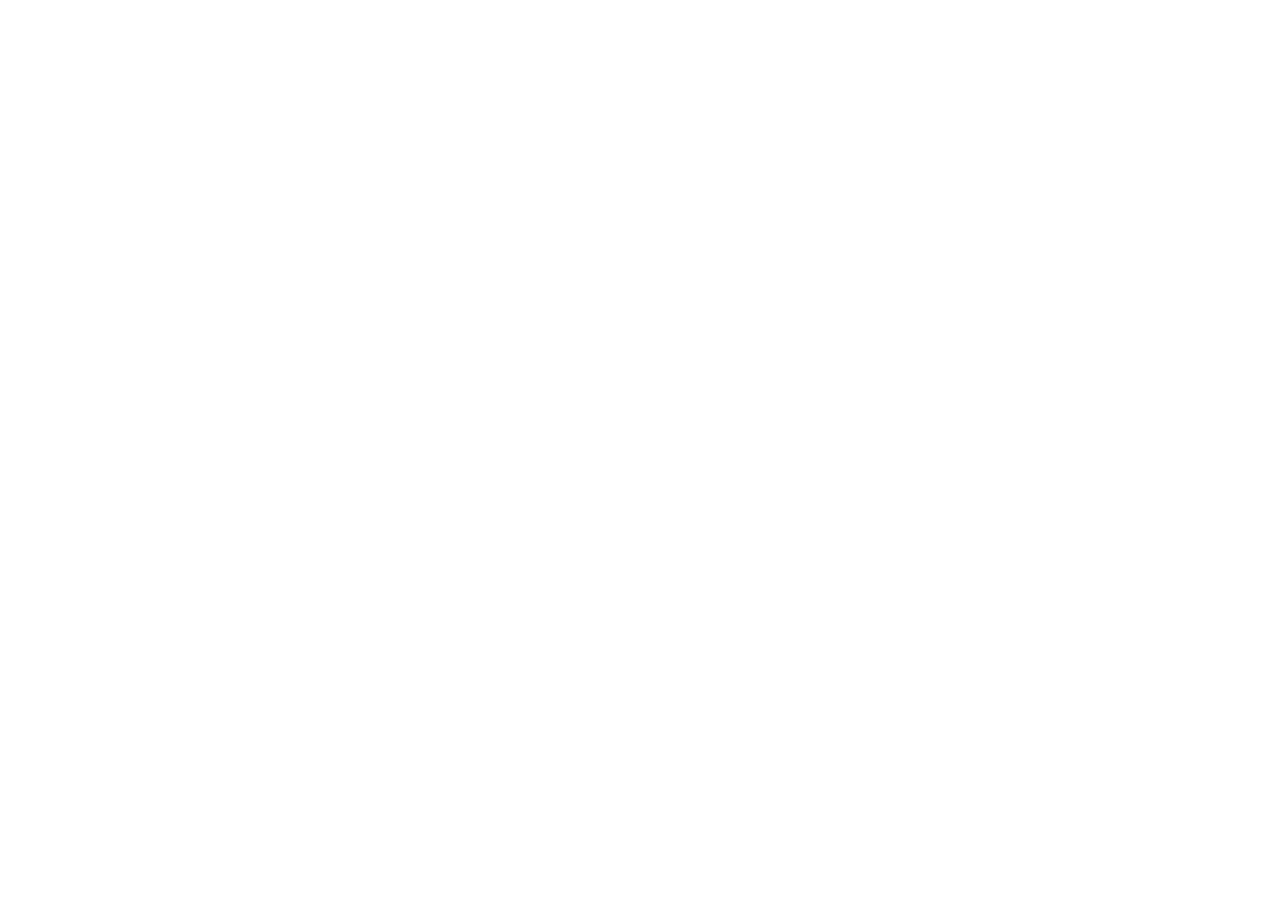
==== index.html @ 96d45875 "Estrutura basica" ====
<!DOCTYPE html>
<html lang="pt-br">
<head>
    <meta charset="UTF-8">
    <meta name="viewport" content="width=device-width, initial-scale=1.0">
    <link rel="stylesheet" href="style.css">
    <title>Coca Cola</title>
</head>
<body>
    
</body>
</html>
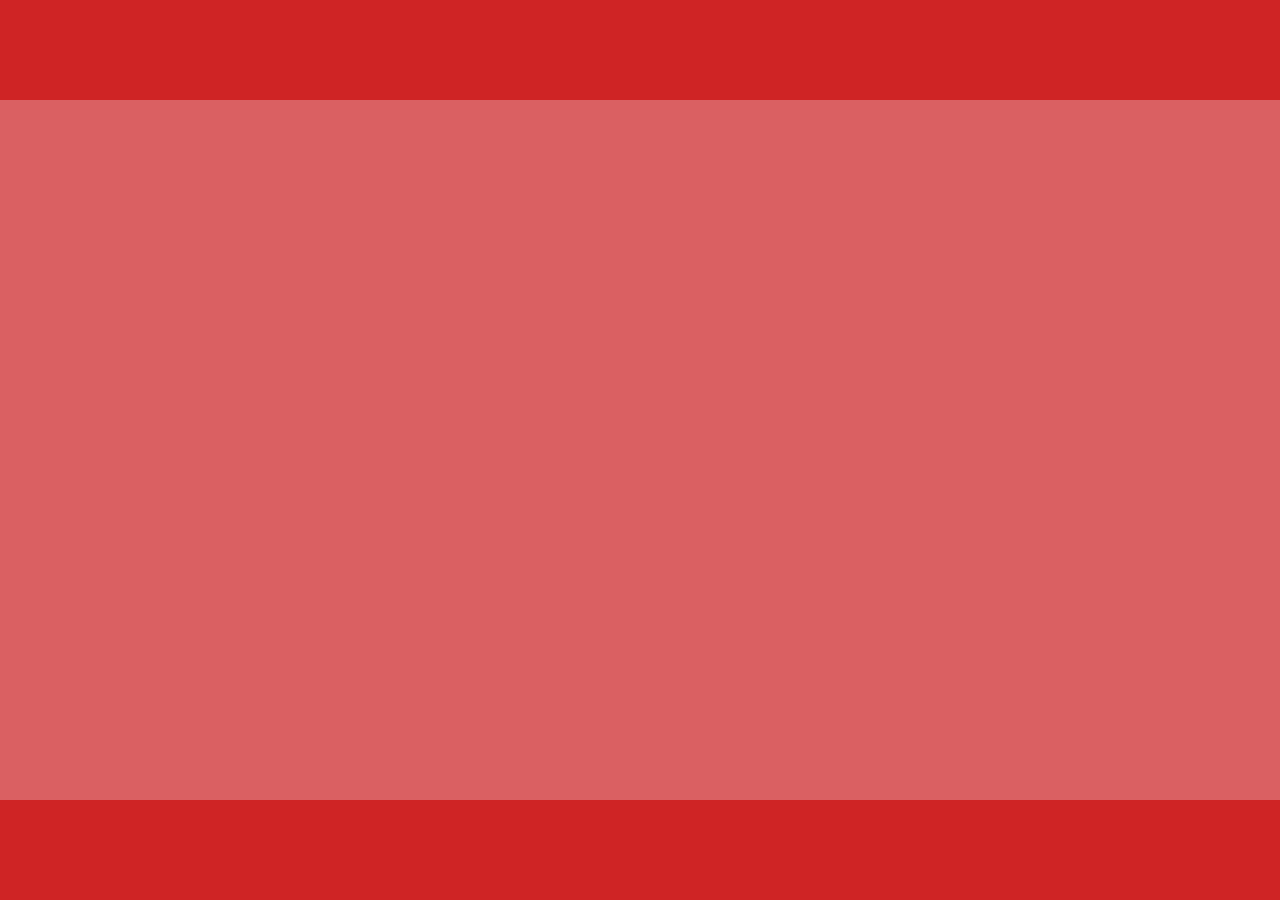
==== commit 3a856f2b: "Adiciona a estrutura do body com header, main e footer" ====
--- a/index.html
+++ b/index.html
@@ -7,6 +7,9 @@
     <title>Coca Cola</title>
 </head>
 <body>
+    <header></header>
+    <main></main>
+    <footer></footer>
     
 </body>
 </html>
--- a/style.css
+++ b/style.css
@@ -0,0 +1,31 @@
+*{
+    padding: 0;
+    margin: 0;
+    box-sizing: border-box;
+}
+body{
+    width: 100vw;
+    height: 100vh;
+    display: flex;
+    flex-direction: column;
+    background:linear-gradient(#CF2425,#DA6062 50%,#DA6062 60%,#DA3B3F);
+}
+
+header, footer {
+    height: 100px;
+    background-color: #CF2425;
+    color: #FFFFFF;
+    display: flex;
+    align-items: center;
+    justify-items: center;
+    justify-content: space-between;
+    padding: 0 20px;
+}
+
+main{
+    flex-grow: 1;
+    display: flex;
+    justify-content: space-between;
+    align-items: center;
+    background-color: #DA6062;
+}
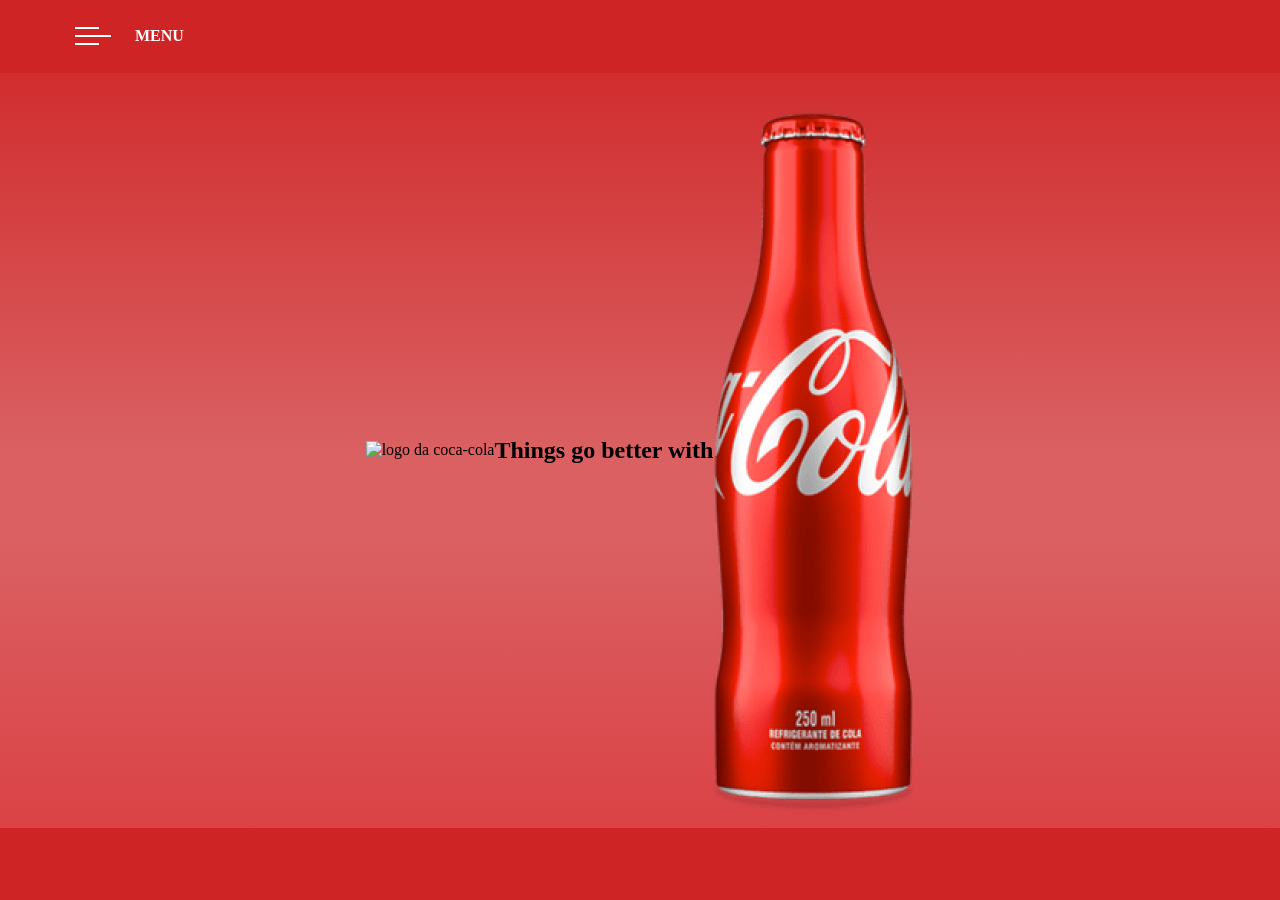
==== commit e7242b81: "Adiciona HTML e CSS do main" ====
--- a/index.html
+++ b/index.html
@@ -7,8 +7,15 @@
     <title>Coca Cola</title>
 </head>
 <body>
-    <header></header>
-    <main></main>
+    <header>
+        <img src="./img/img 1/menu-burger.svg" alt="Menu hamburger">
+        <span> MENU</span>
+    </header>
+    <main>
+        <img src="./img/background-img.png" alt="logo da coca-cola" class="background-logo">
+        <h2 class="content-text">Things go better with</h2>
+        <img src="./img/img 4/coca-cola.png" alt="garrafa coca-cola" class="content-image">
+    </main>
     <footer></footer>
     
 </body>
--- a/style.css
+++ b/style.css
@@ -22,10 +22,28 @@
     padding: 0 20px;
 }
 
+header{
+    height: 100px;
+    display: flex;
+    align-items: center;
+    gap: 24px;
+    color: #FFFFFF;
+    padding-left: 75px;
+    justify-content: flex-start;
+}
+
+header span {
+    font-weight: 600;
+}
+
+
 main{
     flex-grow: 1;
     display: flex;
-    justify-content: space-between;
+    justify-content: center;
     align-items: center;
-    background-color: #DA6062;
+    
 }
+.background-logo{
+    
+}
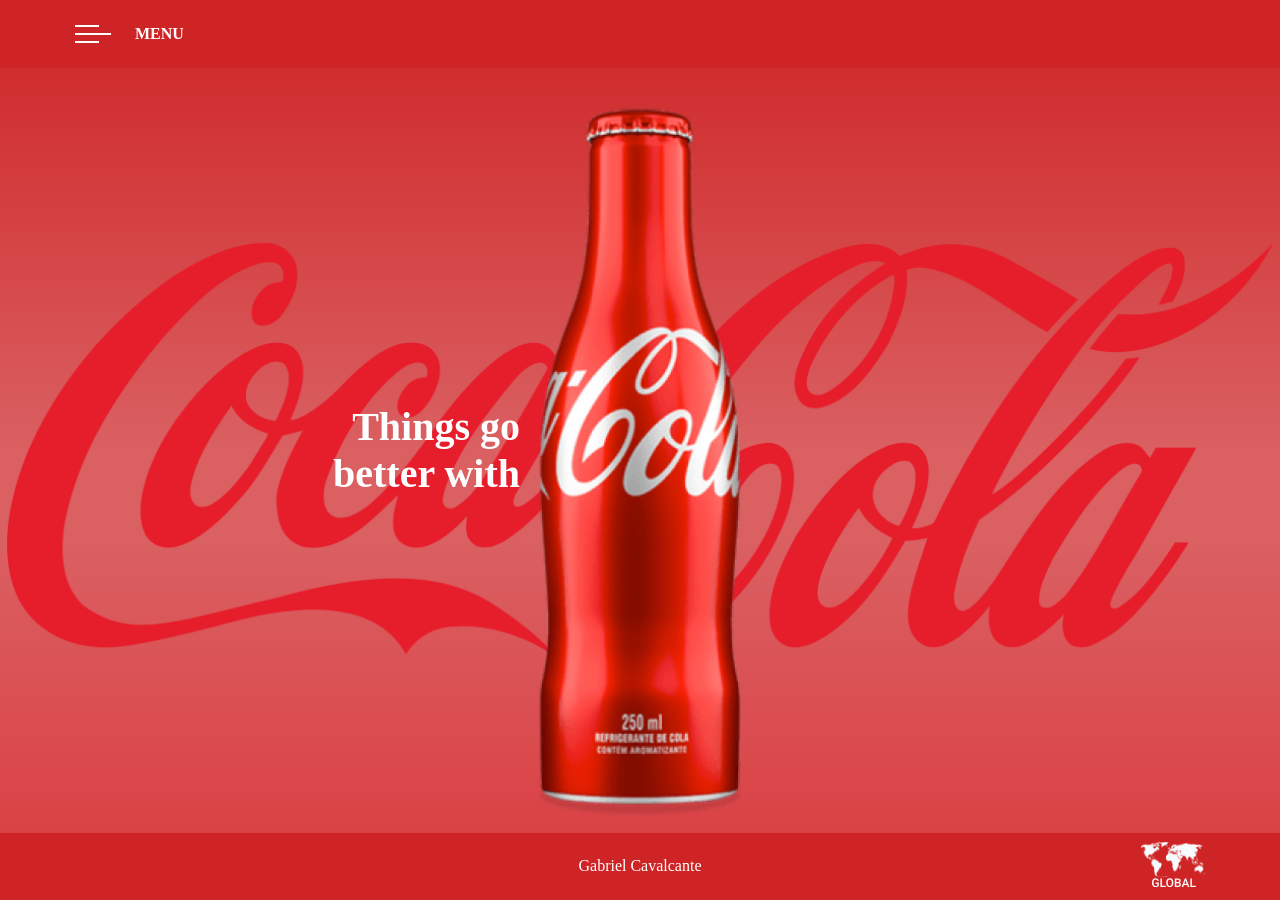
==== commit b350e34a: "adicionar responsividade com media queries" ====
--- a/index.html
+++ b/index.html
@@ -12,11 +12,15 @@
         <span> MENU</span>
     </header>
     <main>
-        <img src="./img/background-img.png" alt="logo da coca-cola" class="background-logo">
+        <img src="./img/img 3/background-image.png" alt="logo da coca-cola" class="background-logo">
         <h2 class="content-text">Things go better with</h2>
         <img src="./img/img 4/coca-cola.png" alt="garrafa coca-cola" class="content-image">
     </main>
-    <footer></footer>
+    <footer>
+        <div></div>
+        <span>Gabriel Cavalcante</span>
+        <img src="./img/img 2/map.svg" alt="mapa">
+    </footer>
     
 </body>
 </html>
--- a/style.css
+++ b/style.css
@@ -45,5 +45,59 @@
     
 }
 .background-logo{
-    
+    position: absolute;
+    width: 100%;
+    max-height: 100%;
+    margin: auto;
+    top: 0;
+    left: 0;
+    right: 0;
+    bottom: 0;
+    z-index: -1;
+
 }
+
+.content-text {
+    position: absolute;
+    color: #FFFFFF;
+    font-size: 2.5rem;
+    width: 240px;
+    transform: translateX(-100%);
+    text-align: end;
+}
+.content-image {
+    height: 85vh;
+}
+
+footer{
+    height: 100px;
+    display: flex;
+    justify-content: space-between;
+    align-items: center;
+    padding-right: 75px;
+    padding-left: 75px;
+    color: #FFFFFF;
+    font-weight: 100;
+}
+footer div {
+    width: 64px;
+}
+@media (max-width: 768px) {
+    header {
+        padding-left: 25px;
+    }
+
+
+.content-text{
+    transform: translateX(0%);
+    top: 80px;
+    font-size: 100px;
+    width: 100px;
+    text-align: center;
+}
+
+.content-image {
+    padding: 0px 25Px;
+}
+}
+
